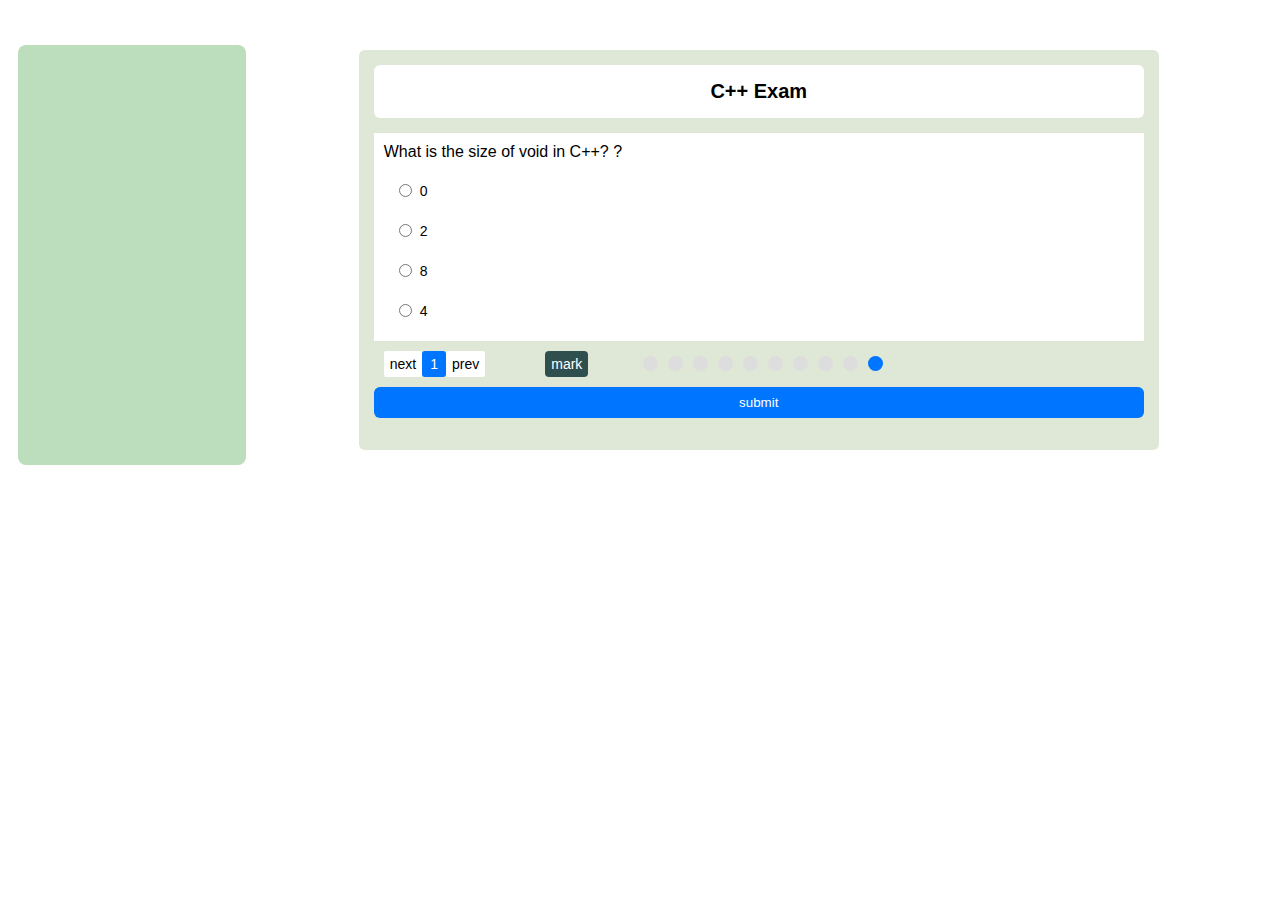
==== Js Project/exam.html @ 74e00002 "initial commit" ====
<!DOCTYPE html>
<html lang="en">

<head>
    <meta charset="UTF-8">
    <meta http-equiv="X-UA-Compatible" content="IE=edge">
    <meta name="viewport" content="width=device-width, initial-scale=1.0">
    <link rel="stylesheet" href="examStyle.css">
    <title>Exam Page</title>
</head>

<body>
    <div class="timer-div">
        <span></span>
    </div>
    <div class="body">
        <div class="mark-div">
        </div>
        <div class="container">
            <div class="header">
                <div class="h">C++ Exam</div>
            </div>
        
            <div class="questions-body">
            </div>
        
            <div class="answers-body">
            </div>

            <div class="buttons">
                <button class="next">next</button>
                <div class="counter"></div>
                <button class="prev">prev</button>
                <button class="mark">mark</button>
                <div class="bullets">
                    <div class="spans">
                    </div>
                </div>
            </div>
            <div class="submit">
                <button class="submit-btn">submit</button>
            </div>
        </div>
    </div>
    
    <script src="script.js"></script>
    <script src="examScript.js"></script>
</body>

</html>
---- Js Project/examStyle.css ----
*{
    box-sizing: border-box;
}
body{
    font-family: tahoma ,arial;
}

.body{
    display: flex;
    margin-top:30px ;
    height: 400px;

}

.timer-div span{
    float: right;
    font-size: 40px;
    margin-right: 50px;
    
}


.mark-div{
    background-color:rgb(189, 222, 189);
    width: 18%;
    height: 420px;
    margin-top: 15px;
    margin-left: 10px;
    border-radius:8px ;
}

.mark-div button{
    margin: 10px;
    display: block;
    border-radius: 4px;
    background-color:darkslategrey;
    color: white;
    padding: 8px 10px;
    border: none;
    cursor: pointer;
}

.container{
    margin: 20px auto;
    width: 800px;
    background-color:#8a64;
    padding: 15px;
    margin-top: 20px;
    border-radius: 6px;
    height: 400px;
}

.container .header{
    background-color: #fff;
    padding: 15px;
    border-radius: 6px;
}

.container .header .h{
    text-align: center;
    font-weight: bold;
    font-size: 20px;
}

.questions-body{
    background-color: #FFF;
    padding: 10px;
    margin-top: 15px;
}

.questions-body p{
    margin: 0;
}

.answers-body{
    background-color: #FFF;
    padding: 0 10px 10px;
}

.answers-body .ans {
    padding: 10px;
}

.answers-body .ans input[type="Radio"]:checked+label{
    color: #0075FF;
}

.answers-body .ans label{
    cursor: pointer;
    font-size: 14px;
    margin-left: 5px;
    position: relative;
    top: -1px;
}

.buttons{
    display: flex;
    margin: 10px;
}

.next,.prev{
    border: none;
    font-size: 14px;
    background-color: #FFF;
    cursor: pointer;
    border-radius: 2px;
}

.next:hover,.prev:hover{
    background-color:darkslategrey;
    color: white;
}

.buttons .counter{
    background-color:#0075FF ;
    font-size: 14px;
    padding: 5px 8px;
    border-radius: 3px;
    color: white;
}

.buttons .mark{
    margin-left: 60px;
    border: none;
    font-size: 14px;
    background-color:darkslategrey;
    border-radius: 4px;
    padding: 5px 6px;
    cursor: pointer;
    color: white;
}


.submit-btn{
    width: 100%;
    border-radius: 6px;
    background-color: #0075FF;
    color: white;
    padding: 8px;
    border: none;
    cursor: pointer;
}


.submit-btn :focus{
    outline: none;
    
}

.bullets{
    margin-left: 50px;
}

.bullets .spans span{
    background-color: #DDD;
    border-radius: 50%;
    width: 15px;
    height: 15px;
    margin: 5px;
    float: right;
}

.bullets span.on{
    background-color: #0075FF;
}

.results span.bad{
    color:#dc0a0a;
    font-weight: bold;
    text-align: center;
}

.results {
    height: 300px;
    text-align: center;
    background: #333;
    text-align: center;
    font-size: 25px;
    padding-top: 60px;
    color: white;
}

.results span.good{
    color : #009688;
    font-weight: bold;
}

.results span.perfect{
    color : #0075ff;
    font-weight: bold;
    
}
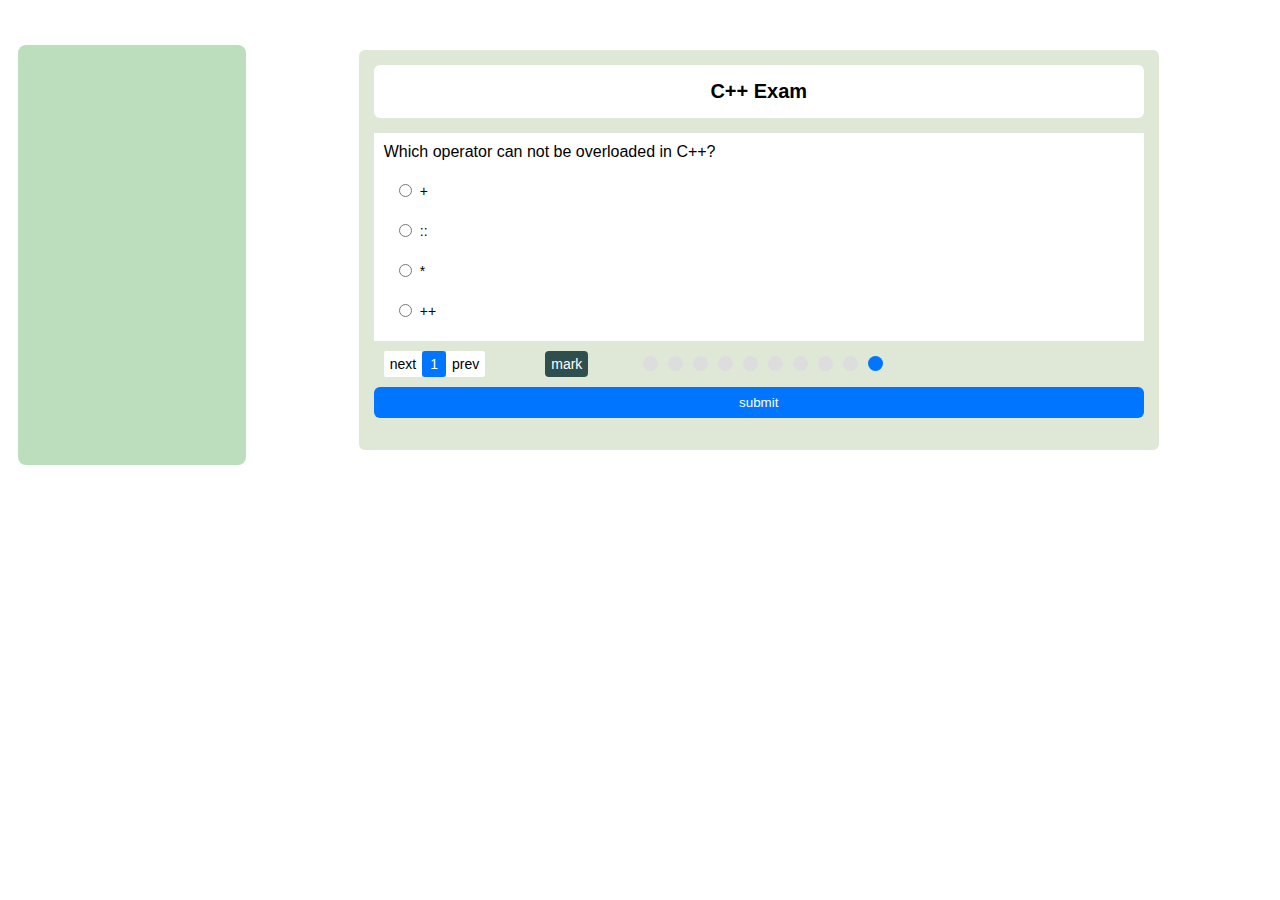
==== commit 7b40eee7: "Add files via upload" ====
--- a/Js Project/exam.html
+++ b/Js Project/exam.html
@@ -1,50 +1,50 @@
-<!DOCTYPE html>
-<html lang="en">
-
-<head>
-    <meta charset="UTF-8">
-    <meta http-equiv="X-UA-Compatible" content="IE=edge">
-    <meta name="viewport" content="width=device-width, initial-scale=1.0">
-    <link rel="stylesheet" href="examStyle.css">
-    <title>Exam Page</title>
-</head>
-
-<body>
-    <div class="timer-div">
-        <span></span>
-    </div>
-    <div class="body">
-        <div class="mark-div">
-        </div>
-        <div class="container">
-            <div class="header">
-                <div class="h">C++ Exam</div>
-            </div>
-        
-            <div class="questions-body">
-            </div>
-        
-            <div class="answers-body">
-            </div>
-
-            <div class="buttons">
-                <button class="next">next</button>
-                <div class="counter"></div>
-                <button class="prev">prev</button>
-                <button class="mark">mark</button>
-                <div class="bullets">
-                    <div class="spans">
-                    </div>
-                </div>
-            </div>
-            <div class="submit">
-                <button class="submit-btn">submit</button>
-            </div>
-        </div>
-    </div>
-    
-    <script src="script.js"></script>
-    <script src="examScript.js"></script>
-</body>
-
+<!DOCTYPE html>
+<html lang="en">
+
+<head>
+    <meta charset="UTF-8">
+    <meta http-equiv="X-UA-Compatible" content="IE=edge">
+    <meta name="viewport" content="width=device-width, initial-scale=1.0">
+    <link rel="stylesheet" href="examStyle.css">
+    <title>Exam Page</title>
+</head>
+
+<body>
+    <div class="timer-div">
+        <span></span>
+    </div>
+    <div class="body">
+        <div class="mark-div">
+        </div>
+        <div class="container">
+            <div class="header">
+                <div class="h">C++ Exam</div>
+            </div>
+        
+            <div class="questions-body">
+            </div>
+        
+            <div class="answers-body">
+            </div>
+
+            <div class="buttons">
+                <button class="next">next</button>
+                <div class="counter"></div>
+                <button class="prev">prev</button>
+                <button class="mark">mark</button>
+                <div class="bullets">
+                    <div class="spans">
+                    </div>
+                </div>
+            </div>
+            <div class="submit">
+                <button class="submit-btn">submit</button>
+            </div>
+        </div>
+    </div>
+    
+    <script src="script.js"></script>
+    <script src="examScript.js"></script>
+</body>
+
 </html>--- a/Js Project/examStyle.css
+++ b/Js Project/examStyle.css
@@ -1,193 +1,193 @@
-
-*{
-    box-sizing: border-box;
-}
-body{
-    font-family: tahoma ,arial;
-}
-
-.body{
-    display: flex;
-    margin-top:30px ;
-    height: 400px;
-
-}
-
-.timer-div span{
-    float: right;
-    font-size: 40px;
-    margin-right: 50px;
-    
-}
-
-
-.mark-div{
-    background-color:rgb(189, 222, 189);
-    width: 18%;
-    height: 420px;
-    margin-top: 15px;
-    margin-left: 10px;
-    border-radius:8px ;
-}
-
-.mark-div button{
-    margin: 10px;
-    display: block;
-    border-radius: 4px;
-    background-color:darkslategrey;
-    color: white;
-    padding: 8px 10px;
-    border: none;
-    cursor: pointer;
-}
-
-.container{
-    margin: 20px auto;
-    width: 800px;
-    background-color:#8a64;
-    padding: 15px;
-    margin-top: 20px;
-    border-radius: 6px;
-    height: 400px;
-}
-
-.container .header{
-    background-color: #fff;
-    padding: 15px;
-    border-radius: 6px;
-}
-
-.container .header .h{
-    text-align: center;
-    font-weight: bold;
-    font-size: 20px;
-}
-
-.questions-body{
-    background-color: #FFF;
-    padding: 10px;
-    margin-top: 15px;
-}
-
-.questions-body p{
-    margin: 0;
-}
-
-.answers-body{
-    background-color: #FFF;
-    padding: 0 10px 10px;
-}
-
-.answers-body .ans {
-    padding: 10px;
-}
-
-.answers-body .ans input[type="Radio"]:checked+label{
-    color: #0075FF;
-}
-
-.answers-body .ans label{
-    cursor: pointer;
-    font-size: 14px;
-    margin-left: 5px;
-    position: relative;
-    top: -1px;
-}
-
-.buttons{
-    display: flex;
-    margin: 10px;
-}
-
-.next,.prev{
-    border: none;
-    font-size: 14px;
-    background-color: #FFF;
-    cursor: pointer;
-    border-radius: 2px;
-}
-
-.next:hover,.prev:hover{
-    background-color:darkslategrey;
-    color: white;
-}
-
-.buttons .counter{
-    background-color:#0075FF ;
-    font-size: 14px;
-    padding: 5px 8px;
-    border-radius: 3px;
-    color: white;
-}
-
-.buttons .mark{
-    margin-left: 60px;
-    border: none;
-    font-size: 14px;
-    background-color:darkslategrey;
-    border-radius: 4px;
-    padding: 5px 6px;
-    cursor: pointer;
-    color: white;
-}
-
-
-.submit-btn{
-    width: 100%;
-    border-radius: 6px;
-    background-color: #0075FF;
-    color: white;
-    padding: 8px;
-    border: none;
-    cursor: pointer;
-}
-
-
-.submit-btn :focus{
-    outline: none;
-    
-}
-
-.bullets{
-    margin-left: 50px;
-}
-
-.bullets .spans span{
-    background-color: #DDD;
-    border-radius: 50%;
-    width: 15px;
-    height: 15px;
-    margin: 5px;
-    float: right;
-}
-
-.bullets span.on{
-    background-color: #0075FF;
-}
-
-.results span.bad{
-    color:#dc0a0a;
-    font-weight: bold;
-    text-align: center;
-}
-
-.results {
-    height: 300px;
-    text-align: center;
-    background: #333;
-    text-align: center;
-    font-size: 25px;
-    padding-top: 60px;
-    color: white;
-}
-
-.results span.good{
-    color : #009688;
-    font-weight: bold;
-}
-
-.results span.perfect{
-    color : #0075ff;
-    font-weight: bold;
-    
+
+*{
+    box-sizing: border-box;
+}
+body{
+    font-family: tahoma ,arial;
+}
+
+.body{
+    display: flex;
+    margin-top:30px ;
+    height: 400px;
+
+}
+
+.timer-div span{
+    float: right;
+    font-size: 40px;
+    margin-right: 50px;
+    
+}
+
+
+.mark-div{
+    background-color:rgb(189, 222, 189);
+    width: 18%;
+    height: 420px;
+    margin-top: 15px;
+    margin-left: 10px;
+    border-radius:8px ;
+}
+
+.mark-div button{
+    margin: 10px;
+    display: block;
+    border-radius: 4px;
+    background-color:darkslategrey;
+    color: white;
+    padding: 8px 10px;
+    border: none;
+    cursor: pointer;
+}
+
+.container{
+    margin: 20px auto;
+    width: 800px;
+    background-color:#8a64;
+    padding: 15px;
+    margin-top: 20px;
+    border-radius: 6px;
+    height: 400px;
+}
+
+.container .header{
+    background-color: #fff;
+    padding: 15px;
+    border-radius: 6px;
+}
+
+.container .header .h{
+    text-align: center;
+    font-weight: bold;
+    font-size: 20px;
+}
+
+.questions-body{
+    background-color: #FFF;
+    padding: 10px;
+    margin-top: 15px;
+}
+
+.questions-body p{
+    margin: 0;
+}
+
+.answers-body{
+    background-color: #FFF;
+    padding: 0 10px 10px;
+}
+
+.answers-body .ans {
+    padding: 10px;
+}
+
+.answers-body .ans input[type="Radio"]:checked+label{
+    color: #0075FF;
+}
+
+.answers-body .ans label{
+    cursor: pointer;
+    font-size: 14px;
+    margin-left: 5px;
+    position: relative;
+    top: -1px;
+}
+
+.buttons{
+    display: flex;
+    margin: 10px;
+}
+
+.next,.prev{
+    border: none;
+    font-size: 14px;
+    background-color: #FFF;
+    cursor: pointer;
+    border-radius: 2px;
+}
+
+.next:hover,.prev:hover{
+    background-color:darkslategrey;
+    color: white;
+}
+
+.buttons .counter{
+    background-color:#0075FF ;
+    font-size: 14px;
+    padding: 5px 8px;
+    border-radius: 3px;
+    color: white;
+}
+
+.buttons .mark{
+    margin-left: 60px;
+    border: none;
+    font-size: 14px;
+    background-color:darkslategrey;
+    border-radius: 4px;
+    padding: 5px 6px;
+    cursor: pointer;
+    color: white;
+}
+
+
+.submit-btn{
+    width: 100%;
+    border-radius: 6px;
+    background-color: #0075FF;
+    color: white;
+    padding: 8px;
+    border: none;
+    cursor: pointer;
+}
+
+
+.submit-btn :focus{
+    outline: none;
+    
+}
+
+.bullets{
+    margin-left: 50px;
+}
+
+.bullets .spans span{
+    background-color: #DDD;
+    border-radius: 50%;
+    width: 15px;
+    height: 15px;
+    margin: 5px;
+    float: right;
+}
+
+.bullets span.on{
+    background-color: #0075FF;
+}
+
+.results span.bad{
+    color:#e53939;
+    font-weight: bold;
+    text-align: center;
+}
+
+.results {
+    height: 300px;
+    text-align: center;
+    background: #333;
+    text-align: center;
+    font-size: 25px;
+    padding-top: 60px;
+    color: white;
+}
+
+.results span.good{
+    color : #009688;
+    font-weight: bold;
+}
+
+.results span.perfect{
+    color : #0075ff;
+    font-weight: bold;
+    
 }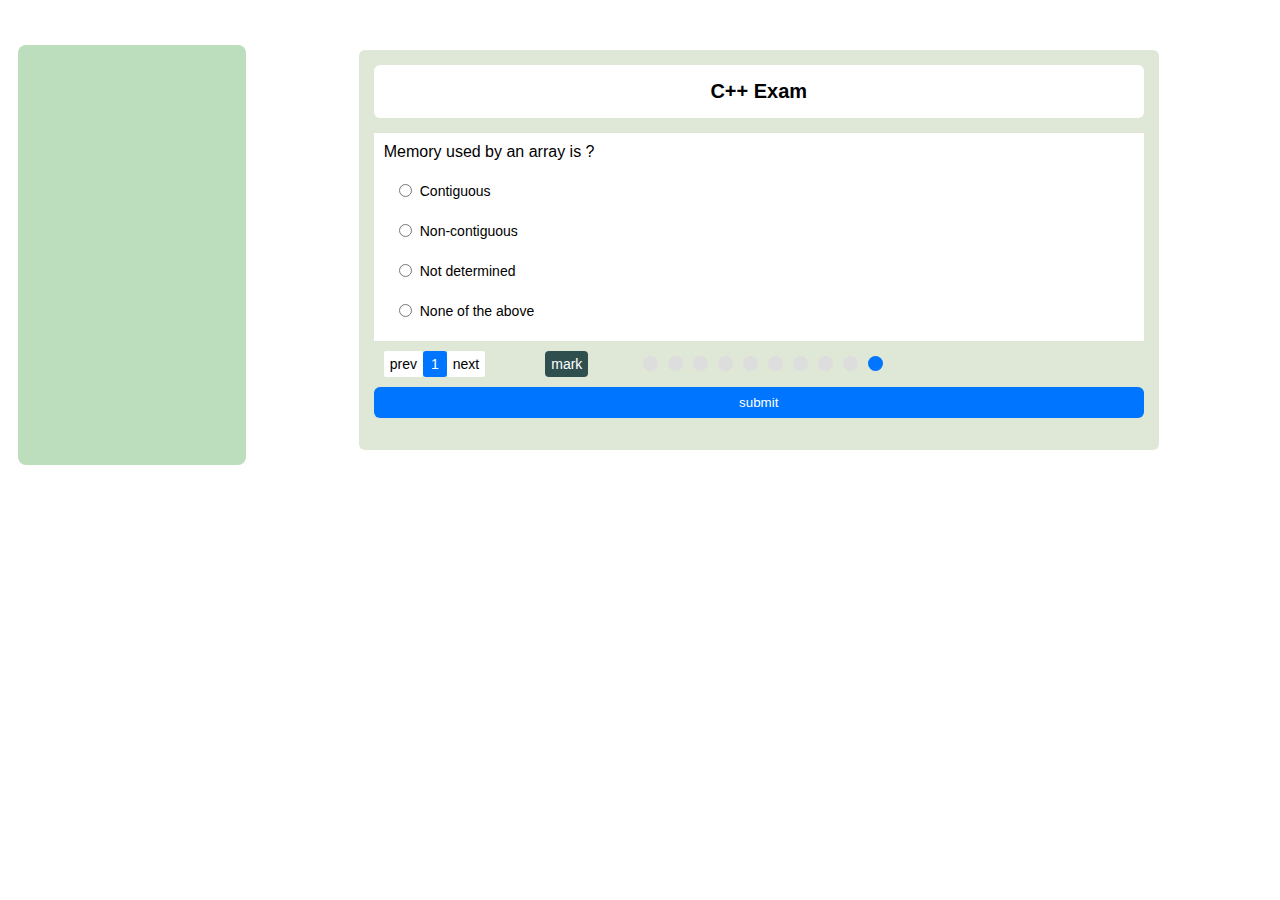
==== commit 21c93345: "Update exam.html" ====
--- a/Js Project/exam.html
+++ b/Js Project/exam.html
@@ -28,9 +28,9 @@
             </div>
 
             <div class="buttons">
+                <button class="prev">prev</button>
+                <div class="counter"></div>
                 <button class="next">next</button>
-                <div class="counter"></div>
-                <button class="prev">prev</button>
                 <button class="mark">mark</button>
                 <div class="bullets">
                     <div class="spans">
@@ -47,4 +47,4 @@
     <script src="examScript.js"></script>
 </body>
 
-</html>+</html>
